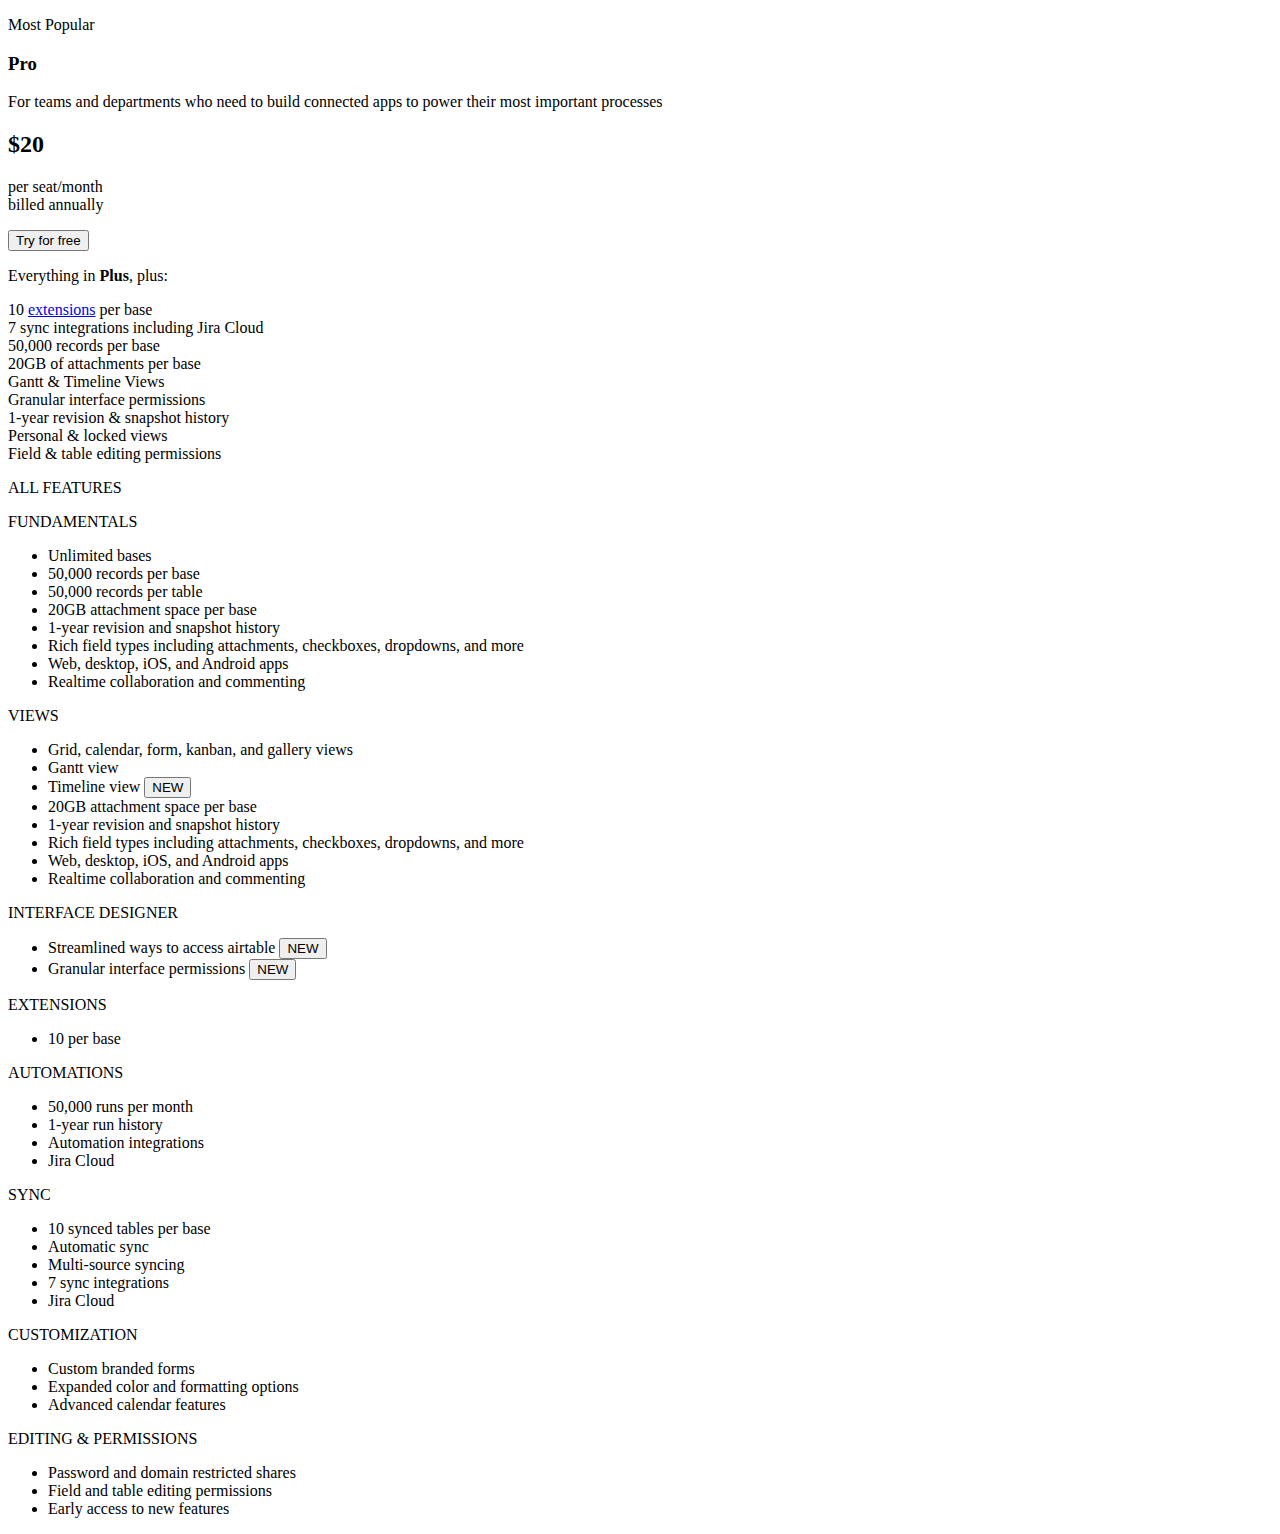
==== card.html @ dec37dd9 "renamed all files prefix to CARD" ====
<!DOCTYPE html>
<html lang="en">
<head>
    <meta charset="UTF-8">
    <meta http-equiv="X-UA-Compatible" content="IE=edge">
    <meta name="viewport" content="width=device-width, initial-scale=1.0">
    <title>Document</title>
    <link rel="stylesheet" href="contact-card.css">
    <link rel="stylesheet" href="ccard-mediarule.css">
</head>
<body>
    <div class="container">
        <div class="heading">
            <p>Most Popular</p>
        </div>
        
        <div class="cardblock">    
            <div class="intro">
                <h3>Pro</h3>
                <p>For teams and departments who need 
                to build connected apps to power their most 
                important processes</p>
            </div>
                
            <div class="pricing">
                <h2>$20</h2>
                <p>per seat/month<br>
                billed annually</p>
            </div>

            <div id="button">
                <a href="https://airtable.com/signup?utm_source=pricing-pro"><button type="button" Try for free>Try for free</button></a>
            </div>

            <div class="description">
                <p>Everything in <b>Plus</b>, plus:</p>
                <p>10 <a href="https://support.airtable.com/docs/airtable-extensions-overview"><span>extensions</span></a> per base<br>
                    7 sync integrations including Jira Cloud<br>
                    50,000 records per base<br>
                    20GB of attachments per base<br>
                    Gantt & Timeline Views<br>
                    Granular interface permissions<br>
                    1-year revision & snapshot history<br>
                    Personal & locked views<br>
                    Field & table editing permissions</p>
            </div>

            <div class="dropdown">
                ALL FEATURES
                <div>
                    <p>FUNDAMENTALS</p>
                    <ul>
                        <li>Unlimited bases</li>
                        <li>50,000 records per base</li>
                        <li>50,000 records per table</li>
                        <li>20GB attachment space per base</li>
                        <li>1-year revision and snapshot history</li>
                        <li>Rich field types including attachments, checkboxes, dropdowns, and more</li>
                        <li>Web, desktop, iOS, and Android apps</li>
                        <li>Realtime collaboration and commenting</li>
                    </ul>
                </div>

                <div>
                    <p>VIEWS</p>
                    <ul>
                        <li>Grid, calendar, form, kanban, and gallery views</li>
                        <li>Gantt view</li>
                        <li>Timeline view <button class="highlights">NEW</button></li>
                        <li>20GB attachment space per base</li>
                        <li>1-year revision and snapshot history</li>
                        <li>Rich field types including attachments, checkboxes, dropdowns, and more</li>
                        <li>Web, desktop, iOS, and Android apps</li>
                        <li>Realtime collaboration and commenting</li>
                    </ul>
                </div>

                <div>
                    <p>INTERFACE DESIGNER</p>
                    <ul>
                        <li>Streamlined ways to access airtable <button class="highlights">NEW</button></li>
                        <li>Granular interface permissions <button class="highlights">NEW</button></li>
                    </ul>
                </div>

                <div>
                    <p>EXTENSIONS</p>
                    <ul>
                        <li>10 per base</li>
                    </ul>
                </div>

                <div>
                    <p>AUTOMATIONS</p>
                    <ul>
                        <li>50,000 runs per month</li>
                        <li>1-year run history</li>
                        <li>Automation integrations</li>
                        <li>Jira Cloud</li>
                    </ul>
                </div>

                <div>
                    <p>SYNC</p>
                    <ul>
                        <li>10 synced tables per base</li>
                        <li>Automatic sync</li>
                        <li>Multi-source syncing</li>
                        <li>7 sync integrations</li>
                        <li>Jira Cloud</li>
                    </ul>
                </div>

                <div>
                    <p>CUSTOMIZATION</p>
                    <ul>
                        <li>Custom branded forms</li>
                        <li>Expanded color and formatting options</li>
                        <li>Advanced calendar features</li>
                    </ul>
                </div>

                <div>
                    <p>EDITING & PERMISSIONS</p>
                    <ul>
                        <li>Password and domain restricted shares</li>
                        <li>Field and table editing permissions</li>
                        <li>Early access to new features</li>
                    </ul>
                </div>
            </div>
        </div>
    </div>
</body>
</html>
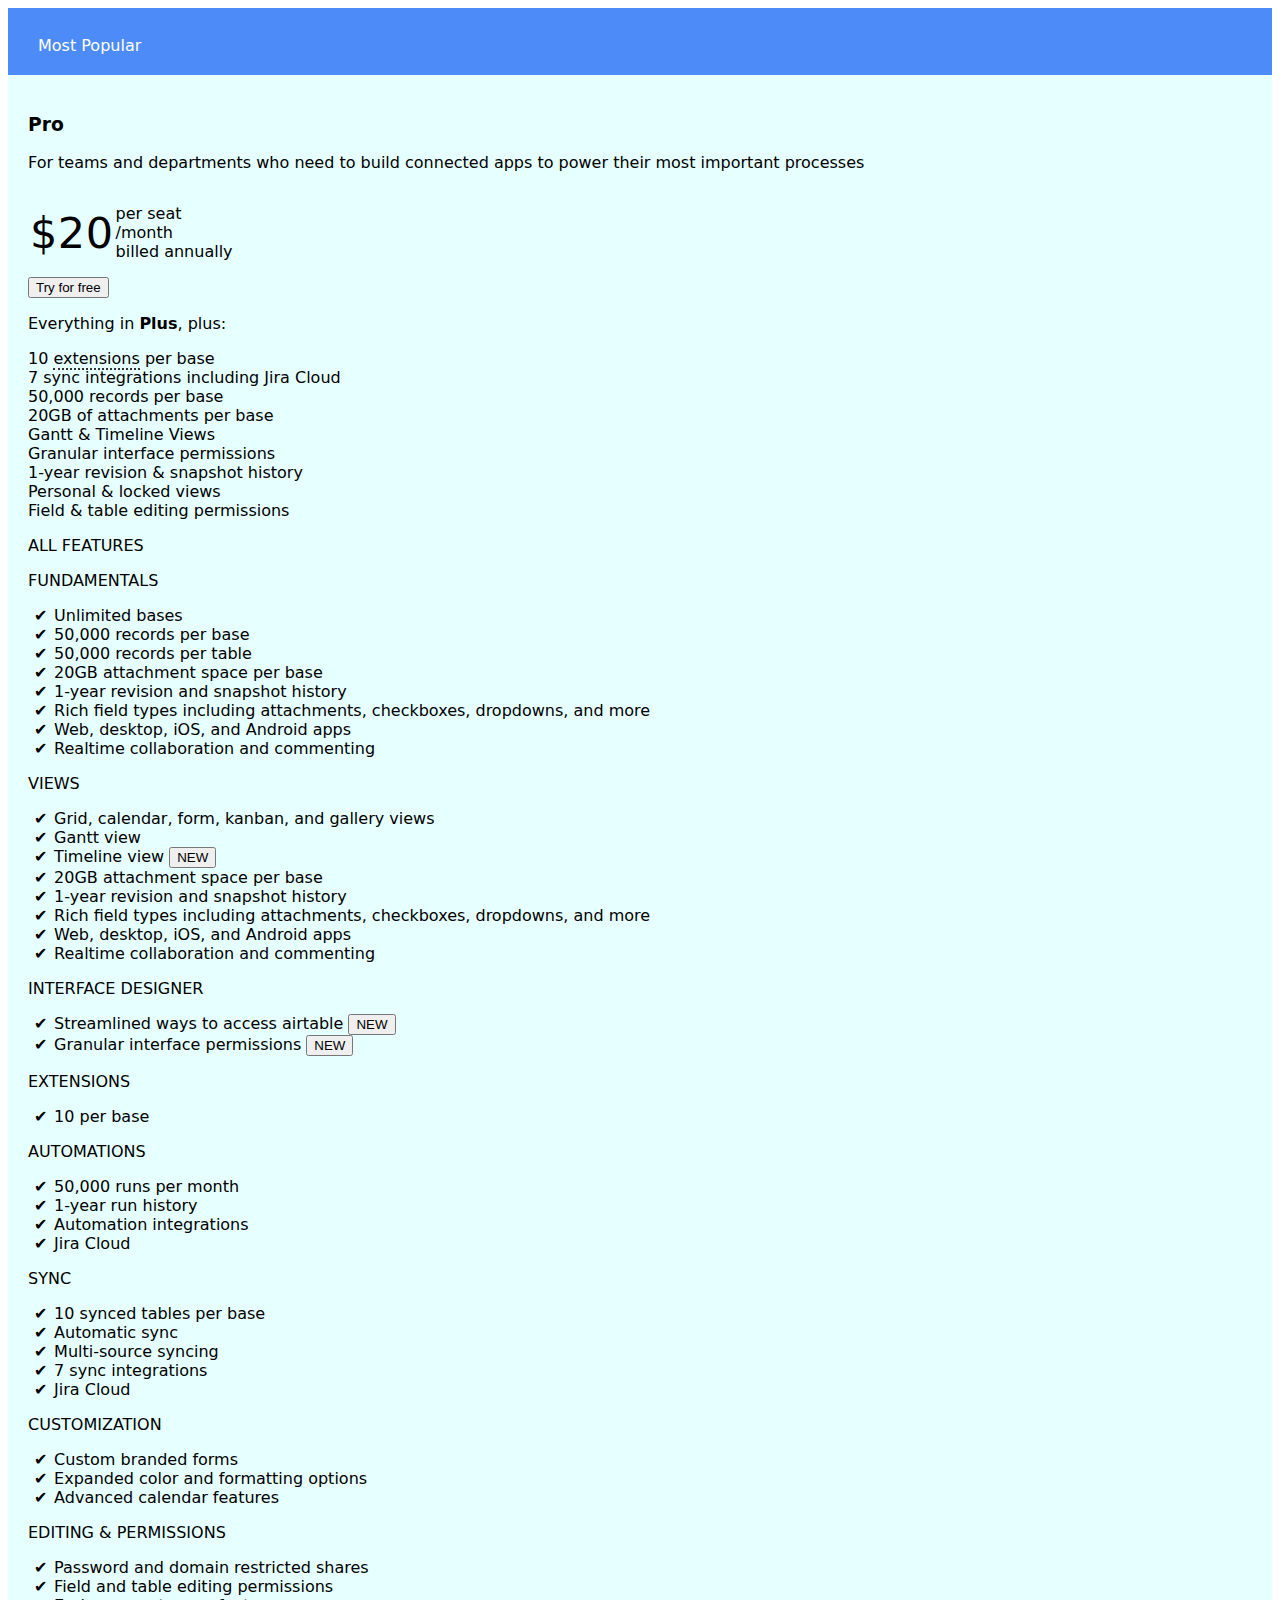
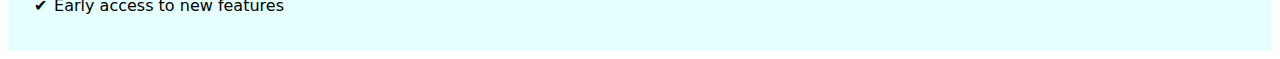
==== commit 0e7c7676: "nothing special changed" ====
--- a/card.html
+++ b/card.html
@@ -5,8 +5,8 @@
     <meta http-equiv="X-UA-Compatible" content="IE=edge">
     <meta name="viewport" content="width=device-width, initial-scale=1.0">
     <title>Document</title>
-    <link rel="stylesheet" href="contact-card.css">
-    <link rel="stylesheet" href="ccard-mediarule.css">
+    <link rel="stylesheet" href="card.css">
+    <link rel="stylesheet" href="card-mediarule.css">
 </head>
 <body>
     <div class="container">
@@ -23,8 +23,8 @@
             </div>
                 
             <div class="pricing">
-                <h2>$20</h2>
-                <p>per seat/month<br>
+                <h1>$20</h1>
+                <p>per seat /month<br>
                 billed annually</p>
             </div>
 
--- a/card.css
+++ b/card.css
@@ -0,0 +1,67 @@
+/* ✓ */
+body {
+    font-family: system-ui, -apple-system, BlinkMacSystemFont, 'Segoe UI', Roboto, Oxygen, Ubuntu, Cantarell, 'Open Sans', 'Helvetica Neue', sans-serif;
+    border: 1px ;
+    border-radius: 50px;
+}
+
+.cardblock {
+    
+    background-color:#e6ffff;
+    padding: 20px;
+
+}
+
+li:before {
+    content: '✔ ';   
+    margin-left: -1em;
+    margin-right: .100em;
+    
+}
+
+ul {
+   padding-left: 20px;
+   text-indent: 2px;
+   list-style: none;
+   list-style-position: outside;
+}
+
+.highlights {
+    pointer-events: none;
+}
+
+/* #button {
+    #
+} */
+
+span{
+    border-bottom: 2px dotted rgb(51, 51, 51); 
+    cursor: pointer;
+}
+.heading {
+    background-color:#4d8cf8;
+    color:#ffffff;
+    padding: 12px 8px 15px 30px;
+    height: 40px ;
+}
+
+a{
+    text-decoration: none;
+    color: black;
+}
+a:hover {
+    color: #4d8cf8;
+}
+
+.pricing {
+    display: flex;
+    justify-content: space-between;
+    width: 210px;
+}
+
+h1 {
+    font-weight: 500;
+    font-size: 43px;
+    letter-spacing: 0.5px;
+    margin: auto 2px auto 2px;
+}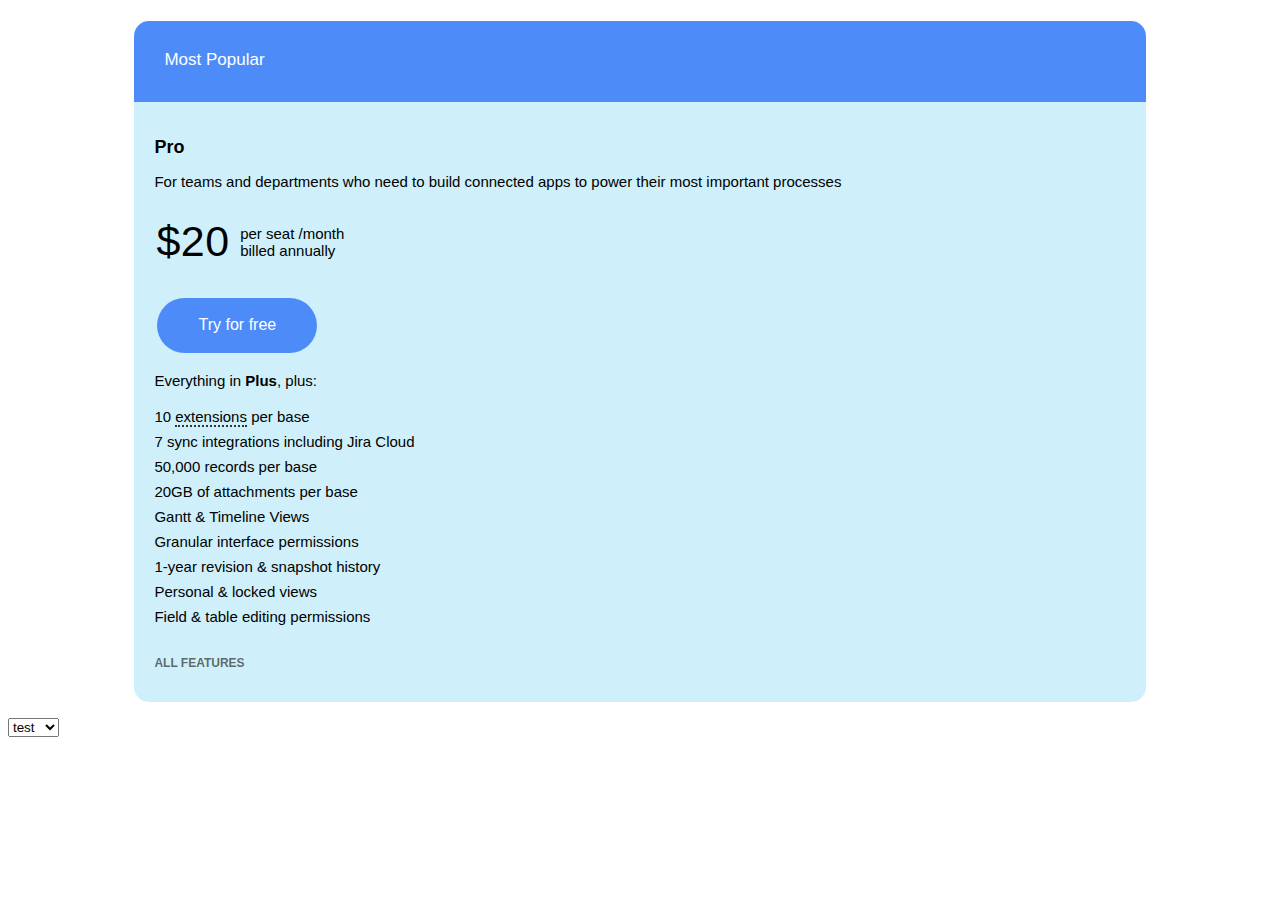
==== commit fb5a59f8: "work in progress" ====
--- a/card.html
+++ b/card.html
@@ -7,16 +7,16 @@
     <title>Document</title>
     <link rel="stylesheet" href="card.css">
     <link rel="stylesheet" href="card-mediarule.css">
+    <script src="card.js"></script>
 </head>
 <body>
     <div class="container">
         <div class="heading">
             <p>Most Popular</p>
         </div>
-        
         <div class="cardblock">    
             <div class="intro">
-                <h3>Pro</h3>
+                <h2>Pro</h2>
                 <p>For teams and departments who need 
                 to build connected apps to power their most 
                 important processes</p>
@@ -28,13 +28,13 @@
                 billed annually</p>
             </div>
 
-            <div id="button">
+            <div>
                 <a href="https://airtable.com/signup?utm_source=pricing-pro"><button type="button" Try for free>Try for free</button></a>
             </div>
 
             <div class="description">
                 <p>Everything in <b>Plus</b>, plus:</p>
-                <p>10 <a href="https://support.airtable.com/docs/airtable-extensions-overview"><span>extensions</span></a> per base<br>
+                <p class="the-pluses">10 <a href="https://support.airtable.com/docs/airtable-extensions-overview"><span id="extensions">extensions</span></a> per base<br>
                     7 sync integrations including Jira Cloud<br>
                     50,000 records per base<br>
                     20GB of attachments per base<br>
@@ -46,9 +46,11 @@
             </div>
 
             <div class="dropdown">
-                ALL FEATURES
-                <div>
-                    <p>FUNDAMENTALS</p>
+                <p class="dropdownbutton">ALL FEATURES</p>
+                
+                <div id="myDropdown" class="dropdowncontent">
+                    <div>
+                    <p class="features">FUNDAMENTALS</p>
                     <ul>
                         <li>Unlimited bases</li>
                         <li>50,000 records per base</li>
@@ -59,77 +61,86 @@
                         <li>Web, desktop, iOS, and Android apps</li>
                         <li>Realtime collaboration and commenting</li>
                     </ul>
-                </div>
+                    </div>
 
-                <div>
-                    <p>VIEWS</p>
-                    <ul>
-                        <li>Grid, calendar, form, kanban, and gallery views</li>
-                        <li>Gantt view</li>
-                        <li>Timeline view <button class="highlights">NEW</button></li>
-                        <li>20GB attachment space per base</li>
-                        <li>1-year revision and snapshot history</li>
-                        <li>Rich field types including attachments, checkboxes, dropdowns, and more</li>
-                        <li>Web, desktop, iOS, and Android apps</li>
-                        <li>Realtime collaboration and commenting</li>
-                    </ul>
-                </div>
+                    <div>
+                        <p class="features">VIEWS</p>
+                        <ul>
+                            <li>Grid, calendar, form, kanban, and gallery views</li>
+                            <li>Gantt view</li>
+                            <li>Timeline view <span class="highlights">NEW</span></li>
+                            <li>20GB attachment space per base</li>
+                            <li>1-year revision and snapshot history</li>
+                            <li>Rich field types including attachments, checkboxes, dropdowns, and more</li>
+                            <li>Web, desktop, iOS, and Android apps</li>
+                            <li>Realtime collaboration and commenting</li>
+                        </ul>
+                    </div>
 
-                <div>
-                    <p>INTERFACE DESIGNER</p>
-                    <ul>
-                        <li>Streamlined ways to access airtable <button class="highlights">NEW</button></li>
-                        <li>Granular interface permissions <button class="highlights">NEW</button></li>
-                    </ul>
-                </div>
+                    <div>
+                        <p class="features">INTERFACE DESIGNER</p>
+                        <ul>
+                            <li>Streamlined ways to access airtable <span class="highlights">NEW</span></li>
+                            <li>Granular interface permissions <span class="highlights">NEW</span></li>
+                        </ul>
+                    </div>
 
-                <div>
-                    <p>EXTENSIONS</p>
-                    <ul>
-                        <li>10 per base</li>
-                    </ul>
-                </div>
+                    <div>
+                        <p class="features">EXTENSIONS</p>
+                        <ul>
+                            <li>10 per base</li>
+                        </ul>
+                    </div>
 
-                <div>
-                    <p>AUTOMATIONS</p>
-                    <ul>
-                        <li>50,000 runs per month</li>
-                        <li>1-year run history</li>
-                        <li>Automation integrations</li>
-                        <li>Jira Cloud</li>
-                    </ul>
-                </div>
+                    <div>
+                        <p class="features">AUTOMATIONS</p>
+                        <ul>
+                            <li>50,000 runs per month</li>
+                            <li>1-year run history</li>
+                            <li>Automation integrations</li>
+                            <li>Jira Cloud</li>
+                        </ul>
+                    </div>
 
-                <div>
-                    <p>SYNC</p>
-                    <ul>
-                        <li>10 synced tables per base</li>
-                        <li>Automatic sync</li>
-                        <li>Multi-source syncing</li>
-                        <li>7 sync integrations</li>
-                        <li>Jira Cloud</li>
-                    </ul>
-                </div>
+                    <div>
+                        <p class="features">SYNC</p>
+                        <ul>
+                            <li>10 synced tables per base</li>
+                            <li>Automatic sync</li>
+                            <li>Multi-source syncing</li>
+                            <li>7 sync integrations</li>
+                            <li>Jira Cloud</li>
+                        </ul>
+                    </div>
 
-                <div>
-                    <p>CUSTOMIZATION</p>
-                    <ul>
-                        <li>Custom branded forms</li>
-                        <li>Expanded color and formatting options</li>
-                        <li>Advanced calendar features</li>
-                    </ul>
-                </div>
+                    <div>
+                        <p class="features">CUSTOMIZATION</p>
+                        <ul>
+                            <li>Custom branded forms</li>
+                            <li>Expanded color and formatting options</li>
+                            <li>Advanced calendar features</li>
+                        </ul>
+                    </div>
 
-                <div>
-                    <p>EDITING & PERMISSIONS</p>
-                    <ul>
-                        <li>Password and domain restricted shares</li>
-                        <li>Field and table editing permissions</li>
-                        <li>Early access to new features</li>
-                    </ul>
-                </div>
+                    <div>
+                        <p class="features">EDITING & PERMISSIONS</p>
+                        <ul>
+                            <li>Password and domain restricted shares</li>
+                            <li>Field and table editing permissions</li>
+                            <li>Early access to new features</li>
+                        </ul>
+                    </div>
+                </div>    
             </div>
         </div>
     </div>
 </body>
 </html>
+
+
+<div class="custom-selection">
+  <select class="round" id="myselect">
+    <option>test</option>
+    <option>test2</option>
+  </select>
+</div>--- a/card.css
+++ b/card.css
@@ -1,22 +1,25 @@
-/* ✓ */
-body {
-    font-family: system-ui, -apple-system, BlinkMacSystemFont, 'Segoe UI', Roboto, Oxygen, Ubuntu, Cantarell, 'Open Sans', 'Helvetica Neue', sans-serif;
+.container{
     border: 1px ;
-    border-radius: 50px;
+    border-radius: 15px;
+    font-family: sans-serif, "Helvetica Neue", "Lucida Grande", Arial;
+    font-size: 15px;
+    display: inline-block;
+    width: 80%;
+    margin: 1% 10% ;
+    height: 70%;
+    overflow: hidden;
 }
 
 .cardblock {
-    
-    background-color:#e6ffff;
+    background-color:#cff0fa;
     padding: 20px;
 
 }
 
 li:before {
     content: '✔ ';   
-    margin-left: -1em;
+    margin-left: -1.2em;
     margin-right: .100em;
-    
 }
 
 ul {
@@ -26,15 +29,15 @@
    list-style-position: outside;
 }
 
-.highlights {
-    pointer-events: none;
+li {
+    margin-bottom: 1em;
 }
 
-/* #button {
-    #
-} */
+.the-pluses {
+    line-height: 25px;
+}
 
-span{
+#extensions{
     border-bottom: 2px dotted rgb(51, 51, 51); 
     cursor: pointer;
 }
@@ -42,13 +45,19 @@
     background-color:#4d8cf8;
     color:#ffffff;
     padding: 12px 8px 15px 30px;
-    height: 40px ;
+    font-size: 17px;
+}
+
+h2 {
+    font-weight: 550;
+    font-size: 18px;
 }
 
 a{
     text-decoration: none;
     color: black;
 }
+
 a:hover {
     color: #4d8cf8;
 }
@@ -56,12 +65,77 @@
 .pricing {
     display: flex;
     justify-content: space-between;
-    width: 210px;
+    width: 190px;
+    margin-top: 20px;
+    margin-bottom: 20px;
 }
 
 h1 {
     font-weight: 500;
+    font-stretch: ultra-condensed;
     font-size: 43px;
     letter-spacing: 0.5px;
     margin: auto 2px auto 2px;
+}
+
+button:hover {
+    color: #ffffff;
+    background-color: #194ba2;
+}
+
+button {
+    border: 1px ;
+    border-radius: 45px;
+    color: white;
+    background-color: #4d8cf8;
+    padding: 15px 32px;
+    text-align: center;
+    display: inline-block;
+    font-size: 16px;
+    margin: 4px 3px;
+    width: 160px;
+    height: 55px;
+    cursor: pointer;
+}
+
+.features {
+    color: #707373b8;
+    font-size: 12px;
+}
+
+.highlights {
+    border: 8px solid #d2bcbc ;
+    border-radius: 20px;
+    background-color: #d2bcbc;
+    opacity: 70%;
+    font-size: 12.5px;
+    padding: auto;
+    position: relative;
+    text-align: center;
+    margin-left: 8px;
+}
+
+.dropdownbutton {
+    color: #313434b8;
+    font-size: 12px;
+    font-weight: 600;
+}
+.dropdownbutton:hover {
+    color: #000000b8;
+}
+
+.dropdownbutton {
+    position: relative;
+    display: inline-block;
+    cursor: pointer;
+}
+
+.dropdowncontent {
+    display: none;
+    position: absolute;
+    z-index: 1;
+}
+
+.show {
+    display: block;
 }--- a/card-mediarule.css
+++ b/card-mediarule.css
@@ -0,0 +1,6 @@
+@media all and (max-width: 200px) and (min-width: 100px){
+    .container{
+    margin: 0px auto;
+    padding: 0.02px;
+    }
+    }   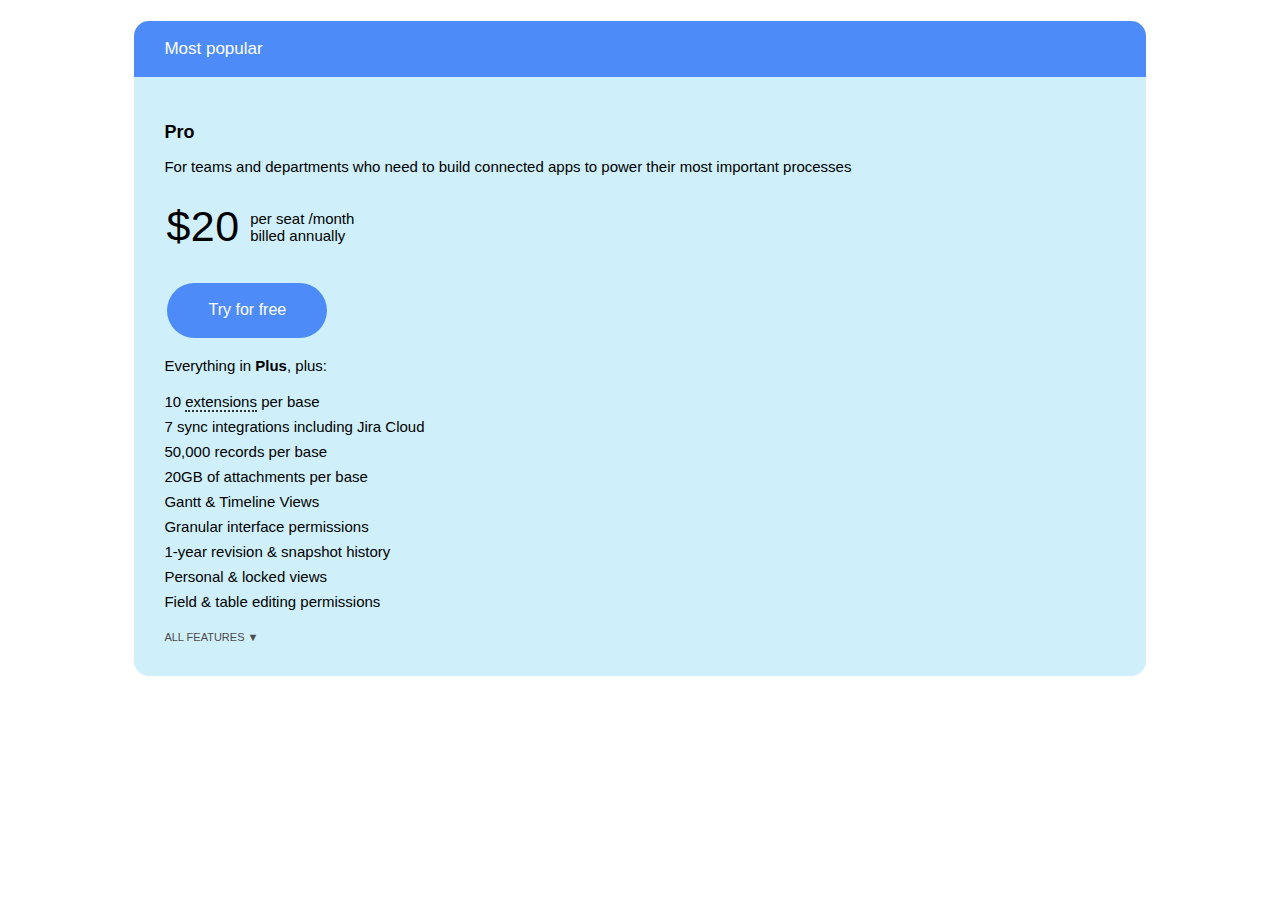
==== commit c3022a91: "card replica in progress" ====
--- a/card.html
+++ b/card.html
@@ -4,15 +4,14 @@
     <meta charset="UTF-8">
     <meta http-equiv="X-UA-Compatible" content="IE=edge">
     <meta name="viewport" content="width=device-width, initial-scale=1.0">
-    <title>Document</title>
+    <title>document</title>
     <link rel="stylesheet" href="card.css">
     <link rel="stylesheet" href="card-mediarule.css">
-    <script src="card.js"></script>
 </head>
 <body>
     <div class="container">
         <div class="heading">
-            <p>Most Popular</p>
+            <p>Most popular</p>
         </div>
         <div class="cardblock">    
             <div class="intro">
@@ -29,12 +28,12 @@
             </div>
 
             <div>
-                <a href="https://airtable.com/signup?utm_source=pricing-pro"><button type="button" Try for free>Try for free</button></a>
+                <a href="https://airtable.com/signup?utm_source=pricing-pro"><button type="button" class="trybutton">Try for free</button></a>
             </div>
 
             <div class="description">
                 <p>Everything in <b>Plus</b>, plus:</p>
-                <p class="the-pluses">10 <a href="https://support.airtable.com/docs/airtable-extensions-overview"><span id="extensions">extensions</span></a> per base<br>
+                <p class="the-pluses">10 <a class="extensionslink" href="https://support.airtable.com/docs/airtable-extensions-overview"><span id="extensions">extensions</span></a> per base<br>
                     7 sync integrations including Jira Cloud<br>
                     50,000 records per base<br>
                     20GB of attachments per base<br>
@@ -45,11 +44,11 @@
                     Field & table editing permissions</p>
             </div>
 
-            <div class="dropdown">
-                <p class="dropdownbutton">ALL FEATURES</p>
-                
-                <div id="myDropdown" class="dropdowncontent">
-                    <div>
+            <div>
+                <button type="button" class="collapsible" id="active"></button>
+    
+                <div class="content">
+                    
                     <p class="features">FUNDAMENTALS</p>
                     <ul>
                         <li>Unlimited bases</li>
@@ -61,7 +60,7 @@
                         <li>Web, desktop, iOS, and Android apps</li>
                         <li>Realtime collaboration and commenting</li>
                     </ul>
-                    </div>
+                    
 
                     <div>
                         <p class="features">VIEWS</p>
@@ -130,17 +129,68 @@
                             <li>Early access to new features</li>
                         </ul>
                     </div>
+
+                    <div>
+                        <p class="features">SUPPORT</p>
+                        <ul>
+                            <li>On-demand webinars</li>
+                            <li>Self-serve knowledge base</li>
+                            <li>Email support</li>
+                        </ul>
+                    </div>
                 </div>    
             </div>
         </div>
     </div>
+
+    <script>
+        var coll = document.getElementsByClassName("collapsible");
+    var i;
+    
+    for (i = 0; i < coll.length; i++) {
+      coll[i].addEventListener("click", function() {
+        this.classList.toggle("active");
+        var content = this.nextElementSibling;
+        if (content.style.display === "block") {
+          content.style.display = "none";
+        } else {
+          content.style.display = "block";
+        }
+      });
+    }
+    </script>
+    
+
+    <script>
+        var coll = document.getElementsByClassName("collapsible");
+    var i;
+    
+    for (i = 0; i < coll.length; i++) {
+      coll[i].addEventListener("click", function() {
+        this.classList.toggle("active");
+        var content = this.nextElementSibling;
+        if (content.style.maxHeight) {
+          content.style.maxHeight = "null";
+        } else {
+          content.style.maxHeight = content.scrollHeight + "px";
+        }
+      });
+    }
+    </script>
+
+    <script>
+        var coll = document.getElementsByClassName("collapsible");
+        var i ;
+
+        for (i = 0; i < coll.length; i++) {
+        coll[i].addEventListener("click", function() {
+            this.className += " active";
+            var current = document.getElementsByClassName("active");
+  current[0].className = current[0].className.replace(" active", "");
+  this.className += " active";
+  });
+}
+    </script>
+
 </body>
-</html>
-
-
-<div class="custom-selection">
-  <select class="round" id="myselect">
-    <option>test</option>
-    <option>test2</option>
-  </select>
-</div>+</html>--- a/card.css
+++ b/card.css
@@ -12,7 +12,7 @@
 
 .cardblock {
     background-color:#cff0fa;
-    padding: 20px;
+    padding: 30px;
 
 }
 
@@ -44,8 +44,9 @@
 .heading {
     background-color:#4d8cf8;
     color:#ffffff;
-    padding: 12px 8px 15px 30px;
+    padding: 1px 8px 25px 30px;
     font-size: 17px;
+    height: 30px;
 }
 
 h2 {
@@ -53,12 +54,12 @@
     font-size: 18px;
 }
 
-a{
+.extensionslink{
     text-decoration: none;
     color: black;
 }
 
-a:hover {
+.extensionslink:hover {
     color: #4d8cf8;
 }
 
@@ -78,12 +79,12 @@
     margin: auto 2px auto 2px;
 }
 
-button:hover {
+.trybutton:hover {
     color: #ffffff;
     background-color: #194ba2;
 }
 
-button {
+.trybutton {
     border: 1px ;
     border-radius: 45px;
     color: white;
@@ -115,27 +116,34 @@
     margin-left: 8px;
 }
 
-.dropdownbutton {
-    color: #313434b8;
-    font-size: 12px;
-    font-weight: 600;
-}
-.dropdownbutton:hover {
-    color: #000000b8;
+.collapsible {
+    border: none;
+    background-color: transparent;
+    cursor: pointer;
+    padding: 0;
+    font-size: 11.5px;
+    color: #4d4a4a;
 }
 
-.dropdownbutton {
-    position: relative;
-    display: inline-block;
-    cursor: pointer;
+.active, .collapsible:hover {
+    color: #080909;
 }
 
-.dropdowncontent {
+.content {
     display: none;
-    position: absolute;
-    z-index: 1;
+    overflow: hidden;
+    max-height: 0;
+    transition: max-height 0.2s ease-out;
 }
 
-.show {
-    display: block;
-}+.collapsible:after {
+    content: "ALL FEATURES \25BC";
+    font-size: 11px;
+    color: #4d4a4a;
+    float: right;
+    padding: 0;
+}
+
+.active:after {
+    content: "HIDE FEATURES \25B2";
+}
